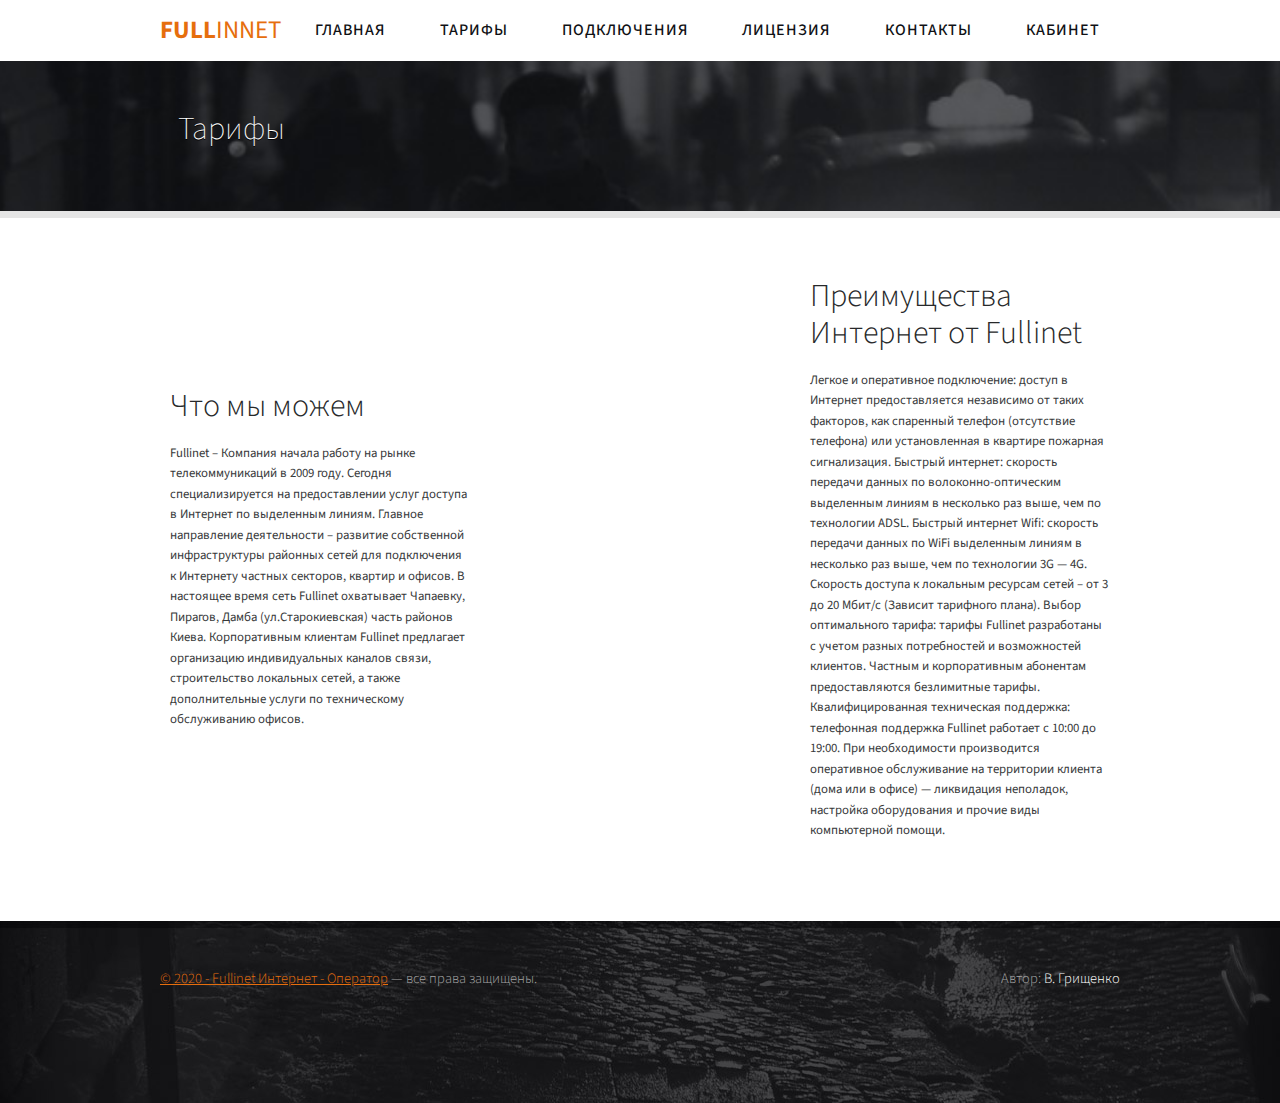
==== index.html @ 1b4bf395 "first commit" ====
<!DOCTYPE html>

<html>

<head>
    <meta charset="utf-8">
    <title>NINA Theme – Free HTML theme</title>

    <link rel="stylesheet" href="reset.css" type="text/css">
    <link rel="stylesheet" href="normalize.css" type="text/css">
    <link rel="stylesheet" href="style.css" type="text/css">

    <link href='http://fonts.googleapis.com/css?family=Source+Sans+Pro:200,400,600,700&subset=latin,latin-ext'
        rel='stylesheet' type='text/css'>

</head>

<body>

    <!-- *********  Header  ********** -->

    <header class="header">
        <div class="container">
            <div id="header_in">
            <nav class="menu">
                <ul class="menu__box">
                    <li class="menu__item--home"><a class="menu__item--home" href="index.html"><b>FULL</b>INNET</a></li>
                    <li class="menu__item"><a href="index.html">Главная</a></li>
                    <li class="menu__item"><a href="tariffs.html">Тарифы</a></li>
                    <li class="menu__item"><a href="connect.html">Подключения</a></li>
                    <li class="menu__item"><a href="blog.html">Лицензия</a></li>
                    <li class="menu__item"><a href="contact.html">Контакты</a></li>
                    <li class="menu__item"><a href="https://my.fullinet.com/cgi-bin/stat.pl">Кабинет</a></li>
                </ul>
            </nav>
        </div>
    </div>
    </header>



    <div id="main_part_inner">
        <div id="main_part_inner_in">
            <div class="container"><h2 class="main__title">Тарифы</h2></div>
        
        </div>
    </div>
    


    <!-- *********  Content  ********** -->

    <section class="content container">
        <div class="thirds">
            <h3 class="content__title content__title-1">Что мы можем</h3>
            <p class="content__subtitle content__subtitle-1" >Fullinet – Компания начала работу на рынке телекоммуникаций в 2009 году. Сегодня специализируется на предоставлении услуг доступа в Интернет по выделенным линиям. Главное направление деятельности – развитие собственной инфраструктуры районных сетей для подключения к Интернету частных секторов, квартир и офисов. В настоящее время сеть Fullinet охватывает Чапаевку, Пирагов, Дамба (ул.Старокиевская) часть районов Киева.

                Корпоративным  клиентам Fullinet предлагает организацию индивидуальных каналов связи, строительство локальных  сетей, а также дополнительные услуги по техническому обслуживанию офисов.</p>
        </div>

        <div class="thirds">
            <h3 class="content__title">Преимущества Интернет от Fullinet</h3>
            <p class="content__subtitle">Легкое и оперативное подключение: доступ в Интернет предоставляется независимо от таких факторов, как спаренный телефон (отсутствие телефона) или установленная в квартире пожарная сигнализация. Быстрый интернет: скорость передачи данных по волоконно-оптическим выделенным линиям в несколько раз выше, чем по технологии ADSL. Быстрый интернет Wifi: скорость передачи данных по WiFi выделенным линиям в несколько раз выше, чем по технологии 3G — 4G. Скорость доступа к локальным ресурсам сетей – от 3 до 20 Мбит/с (Зависит тарифного плана).

                Выбор оптимального тарифа: тарифы Fullinet разработаны с учетом разных потребностей и возможностей клиентов. Частным и корпоративным абонентам предоставляются  безлимитные тарифы.
                
                Квалифицированная техническая поддержка: телефонная поддержка Fullinet работает c 10:00 до 19:00. При необходимости производится оперативное обслуживание на территории клиента (дома или в офисе) — ликвидация неполадок, настройка оборудования и прочие виды компьютерной помощи.</p>
        </div>
    </section>



    <!-- *********  Footer  ********** -->

    <hr class="cleanit">

    <footer class="footer container">
        <div class="footer_in">
            <p class="footer__title"><a href="https://www.facebook.com/Fullinet-1409833259236644">© 2020 - Fullinet
                    Интернет - Оператор</a> &mdash; все права защищены.</p>
            <span class="footer__subtitle">Автор: <a href="https://www.facebook.com/VitaliiGrishchenko">В. Грищенко</a></span>
        </div>
    </footer>

</body>

</html>
---- style.css ----
body {
  font-family: "Source Sans Pro", sans-serif;
}

@font-face {
  font-family: "linecons";
  src: url("fonts/linecons.eot");
  src: url("fonts/linecons.eot?#iefix") format("eot"),
    url("fonts/linecons.woff") format("woff"),
    url("fonts/linecons.ttf") format("truetype"),
    url("fonts/linecons.svg#linecons") format("svg");
  font-weight: normal;
  font-style: normal;
}

h3 {
  font-size: 180%;
  font-weight: 300;
  margin: 46px 0 30px 10px;
}

h4 {
  font-size: 120%;
  font-weight: 400;
  color: #fff;
}

a {
  color: #e66e0d;
}

p a {
  -webkit-transition: all 0.3s ease-in-out;
  -moz-transition: all 0.3s ease-in-out;
  -o-transition: all 0.3s ease-in-out;
  -ms-transition: all 0.3s ease-in-out;
  transition: all 0.3s ease-in-out;
}

a:hover {
  color: #000;
}

hr.cleanit {
  visibility: hidden;
  clear: both;
  margin-bottom: 20px;
}

div.cara {
  clear: both;
  width: 940px;
  height: 1px;
  background-color: #cccccc;
  margin-top: 40px;
  margin-left: 10px;
}
.container {
  width: 1024px;
  margin: 0 auto;
  padding: 0px;
}

/* ---------- Header ---------- */

.header {
    width: 100%;
    height: 45px;
    background-color: #fff;
    padding: 16px 0px 0px 0px;
}

#header_in {
  width: 960px;
  padding: 0px 10px 0 10px;
  height: 55px;
  margin: auto;
}

#header_in h1 {
  font-size: 15pt;
  letter-spacing: 1px;
  padding-top: 25px;
}

#header_in h1 a {
  text-decoration: none;
  color: #111;
  font-weight: 100;
}

#header_in h1 a b {
  font-weight: 600;
}

/* ----- Menu ----- */

.menu__item--home {
  text-decoration: none;
  list-style: none;
  font-size: 25px;
}

.menu__box {
  display: flex;
  justify-content: space-between;
  align-items: center;
  padding: 0;
}

.menu__item {
  display: inline;
}

.menu__item a {
  text-decoration: none;
  color: #101115;
  text-transform: uppercase;
  font-weight: 500;
  letter-spacing: 1px;
  background-color: #fff;
  padding: 20px;
}

.menu__item a:hover {
  background-color: #f3f3f3;
}

/* --- */

/* ---------- Main part (slider) ---------- */

.thirds {
  width: 300px;
  margin: 0 10px 0 10px;
}

.content__title {
  margin-top: 0;
  margin-left: 0;
  font-size: 200%;
  font-weight: 300;
  color: #27292a;
  margin-bottom: 18px;
}

.content__title-1 {
  margin-top: 110px;
}
.content__subtitle {
  font-size: 80%;
  color: #37393a;
  line-height: 160%;
}

#main_part,
#main_part_inner {
  width: 100%;
  height: 465px;
  background: url("img/main_img_1.jpg") scroll no-repeat center;
  background-color: #000;
  border-bottom: 7px solid #e5e5e5;
  margin: 0px 0px 20px;
  background-attachment: fixed;
  background-position: center;
  background-repeat: no-repeat;
  background-size: cover;
}

#main_part_in,
#main_part_inner_in {
  margin: 0 auto;
}

#main_part_in h2,
.main__title {
  padding-top: 120px;
  padding-bottom: 14px;
  font-size: 200%;
  font-weight: 200;
  text-align: center;
  color: #fff;
  text-shadow: 0px 1px #000;
  
}

.main__subtitle {
  color: rgb(206, 206, 206);
  font-size: 20px;
  margin: 0px 0px 10px;
}

#main_part_in p {
  font-size: 150%;
  font-weight: 300;
  color: #bcbcbc;
  text-align: center;
  text-shadow: 0px 1px #000;
}

#main_part .button_main {
  margin-top: 60px;
}

/* ---------- Main part, inner pages (headline) ---------- */
/* -- Some of the css already included in the previous "Main part" for homepage -- */

#main_part_inner {
  width: 100%;
  height: 150px;
  background: url("img/main_img_1.jpg") scroll no-repeat top center;
  background-attachment: fixed;
  background-position: center;
  background-repeat: no-repeat;
  background-size: cover;
}

#main_part_inner_in h2 {
    padding: 50px;
  text-align: left;
}

#main_part_inner .button_main {
  position: absolute;
  top: 46px;
  right: 15px;
}

/* ---------- Content ---------- */

.content {
  width: 960px;
  margin: auto;
  padding-top: 40px;
  display: flex;
  justify-content: space-between;
}

.content_inner {
  margin: auto;
  padding-top: 0;
  display: flex;
  flex-direction: column;
  justify-content: center;
  flex-wrap: wrap;
}

.table__title {
  font-weight: 600;
  display: inline-block;
  margin: 0 auto;
  padding: 20px;
  color: hsl(80, 90%, 49%);
  background-color: #77797a;
  border-radius: 10px;
}
.table__title:hover,
.table__title:focus {
  background-color: #000000;
  color: hsl(41, 100%, 90%);
}

ol {
  line-height: 1.6em;
}

.ico_paperplane:before,
.ico_iphone:before,
.ico_food:before,
.ico_message:before,
.ico_mapmark:before,
.ico_shop:before {
  font-family: linecons;
  font-weight: 100;
  font-style: normal;
  font-size: 310%;
  position: absolute;
  top: 14px;
  left: 17px;
  -webkit-font-smoothing: antialiased;
}

.ico_paperplane:before {
  content: "\e01e";
}

.ico_iphone:before {
  content: "\e017";
  left: 20px;
}

.ico_food:before {
  content: "\e026";
  left: 19px;
  top: 13px;
}

.ico_message:before {
  content: "\e019";
  left: 21px;
}

.ico_mapmark:before {
  content: "\e012";
  left: 21px;
}

.ico_shop:before {
  content: "\e02a";
  left: 22px;
}

.textit {
  font-size: 115%;
  font-weight: 400;
  line-height: 150%;
  width: 940px;
  margin: 10px 0 0 10px;
}

.title__connect {
  line-height: 160%;
  font-size: 160%;
  font-weight: 400;
  margin: 30px 0 30px 10px;
}

/* ------------------------------------------------------- Contact ---------- */
.form__elements {
  display: flex;
  flex-direction: column;
  flex-wrap: wrap;
}

.form {
  display: flex;
  flex-wrap: wrap;
  justify-content: center;
  padding: 0px 0px 40px 0px;
  position: relative;
}

form.form {
  margin-left: 10px;
}

.form__input {
  padding: 15px 22px;
  height: 20px;
  width: 230px;
  border: 1px solid #bbbbbb;
  margin: 0px 18px 20px 0px;
  font-size: 75%;
  color: #010f5f;
  font-weight: 300;
  letter-spacing: 1px;
}

.form__textarea {
  width: 666px;
  height: 226px;
  resize: none;
  padding: 20px;
  font-size: 90%;
  border: 1px solid #bbbbbb;
  font-size: 20px;
}

.form__textarea::placeholder {
  padding: 100px;
  font-size: 20px;
}

.form__input-name:focus:valid,
.form__input-phone:focus:valid {
  background-color: #9ae4a0;
}

.form__input-name:focus:invalid,
.form__input-phone:focus:invalid {
  background-color: #f0a8a6;
}

.button_submit {
  cursor: pointer;
  background-color: #e66e0d;
  width: 200px;
  height: 70px;
  color: #fff;
  font-size: 10pt;
  font-weight: 400;
  letter-spacing: 1px;
  border: 5px solid #fff;
  -webkit-background-clip: padding-box;
  background-clip: padding-box;
  box-shadow: 0px 0px 0px 1px #dbdbdb;
  text-shadow: 0px 1px #d72d05;
  position: absolute;
  bottom: -23px;
}

.contact__info {
  margin-right: 40px;
  position: relative;
}

.contact {
  display: flex;
  justify-content: center;
}

.contact__info .ico_mapmark:before,
.contact__info .ico_message:before,
.contact__info .ico_iphone:before {
  font-size: 140%;
  top: 0;
  left: 10px;
}

.contact__info b {
  font-size: 110%;
  font-weight: 300;
  padding-left: 45px;
}

.map {
  display: flex;
  width: 940px;
  margin: 30px 0 0 10px;
}

.phone {
  margin: 0px 0px 0px 35px;
  text-decoration: none;
  font-size: 20px;
}

.red__text {
  color: #a70d00;
  font-size: 20px;
}

/* -------------------------------------- Footer ---------- */

.footer {
  width: 100%;
  height: 182px;
  background: url("img/bg_footer.jpg") scroll no-repeat center;
  background-color: #000;
  color: #a5a5a5;
  font-weight: 300;
  font-size: 90%;
  margin-top: 80px;
}

.footer_in {
  width: 960px;
  margin: auto;
  position: relative;
  padding-top: 50px;
  display: flex;
  justify-content: space-between;
}

.footer__info {
  width: 960px;
  color: rgb(206, 206, 206);
  font-size: 20px;
  margin: 0 auto;
  padding: 20px 0px 0px 0px;
  text-align: center;
}

.footer__subtitle a {
  color: #fff;
  text-decoration: none;
}

.footer__subtitle a:hover,
.footer__title a:hover {
  color: #fff;
  text-decoration: underline;
}

/*  ----------------------------Style for tanbles ----------------------- */
.simple-little-table {
  font-family: Arial, Helvetica, sans-serif;
  color: #666;
  font-size: 12px;
  text-shadow: 1px 1px 0px #fff;
  background: #eaebec;
  margin: 20px;
  border: #ccc 1px solid;
  border-collapse: separate;

  -moz-border-radius: 3px;
  -webkit-border-radius: 3px;
  border-radius: 3px;

  -moz-box-shadow: 0 1px 2px #d1d1d1;
  -webkit-box-shadow: 0 1px 2px #d1d1d1;
  box-shadow: 0 1px 2px #d1d1d1;
}

.simple-little-table th {
  font-weight: bold;
  padding: 21px 25px 22px 25px;
  border-top: 1px solid #fafafa;
  border-bottom: 1px solid #e0e0e0;

  background: #ededed;
  background: -webkit-gradient(
    linear,
    left top,
    left bottom,
    from(#ededed),
    to(#ebebeb)
  );
  background: -moz-linear-gradient(top, #ededed, #ebebeb);
}

.simple-little-table th:first-child {
  text-align: left;
  padding-left: 20px;
}

.simple-little-table tr:first-child th:first-child {
  -moz-border-radius-topleft: 3px;
  -webkit-border-top-left-radius: 3px;
  border-top-left-radius: 3px;
}

.simple-little-table tr:first-child th:last-child {
  -moz-border-radius-topright: 3px;
  -webkit-border-top-right-radius: 3px;
  border-top-right-radius: 3px;
}

.simple-little-table tr {
  text-align: center;
  padding-left: 20px;
}

.simple-little-table tr td:first-child {
  text-align: left;
  padding-left: 20px;
  border-left: 0;
}

.simple-little-table tr td {
  padding: 18px;
  border-top: 1px solid #ffffff;
  border-bottom: 1px solid #e0e0e0;
  border-left: 1px solid #e0e0e0;

  background: #fafafa;
  background: -webkit-gradient(
    linear,
    left top,
    left bottom,
    from(#fbfbfb),
    to(#fafafa)
  );
  background: -moz-linear-gradient(top, #fbfbfb, #fafafa);
}

.simple-little-table tr:nth-child(even) td {
  background: #f6f6f6;
  background: -webkit-gradient(
    linear,
    left top,
    left bottom,
    from(#f8f8f8),
    to(#f6f6f6)
  );
  background: -moz-linear-gradient(top, #f8f8f8, #f6f6f6);
}

.simple-little-table tr:last-child td {
  border-bottom: 0;
}

.simple-little-table tr:last-child td:first-child {
  -moz-border-radius-bottomleft: 3px;
  -webkit-border-bottom-left-radius: 3px;
  border-bottom-left-radius: 3px;
}

.simple-little-table tr:last-child td:last-child {
  -moz-border-radius-bottomright: 3px;
  -webkit-border-bottom-right-radius: 3px;
  border-bottom-right-radius: 3px;
}

.simple-little-table tr:hover td {
  background: #f2f2f2;
  background: -webkit-gradient(
    linear,
    left top,
    left bottom,
    from(#f2f2f2),
    to(#f0f0f0)
  );
  background: -moz-linear-gradient(top, #f2f2f2, #f0f0f0);
}

.simple-little-table a:link {
  color: #666;
  font-weight: bold;
  text-decoration: none;
}

.simple-little-table a:visited {
  color: #999999;
  font-weight: bold;
  text-decoration: none;
}

.simple-little-table a:active,
.simple-little-table a:hover {
  color: #bd5a35;
  text-decoration: underline;
}
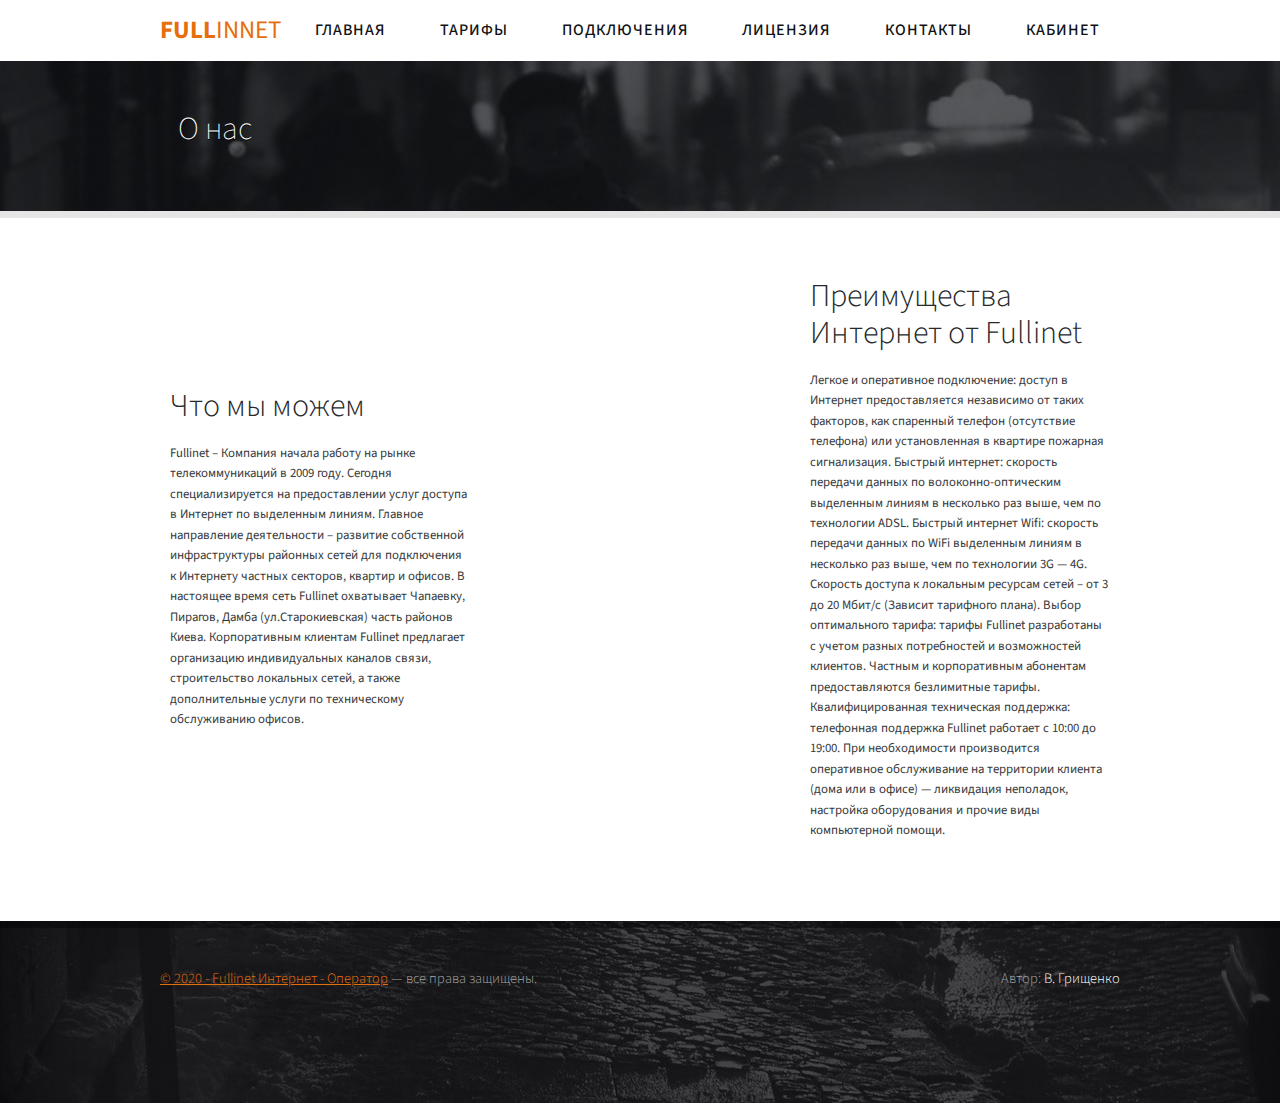
==== commit be5d87aa: "fir commit" ====
--- a/index.html
+++ b/index.html
@@ -4,7 +4,7 @@
 
 <head>
     <meta charset="utf-8">
-    <title>NINA Theme – Free HTML theme</title>
+    <title>fullinet</title>
 
     <link rel="stylesheet" href="reset.css" type="text/css">
     <link rel="stylesheet" href="normalize.css" type="text/css">
@@ -41,7 +41,7 @@
 
     <div id="main_part_inner">
         <div id="main_part_inner_in">
-            <div class="container"><h2 class="main__title">Тарифы</h2></div>
+            <div class="container"><h2 class="main__title">О нас</h2></div>
         
         </div>
     </div>
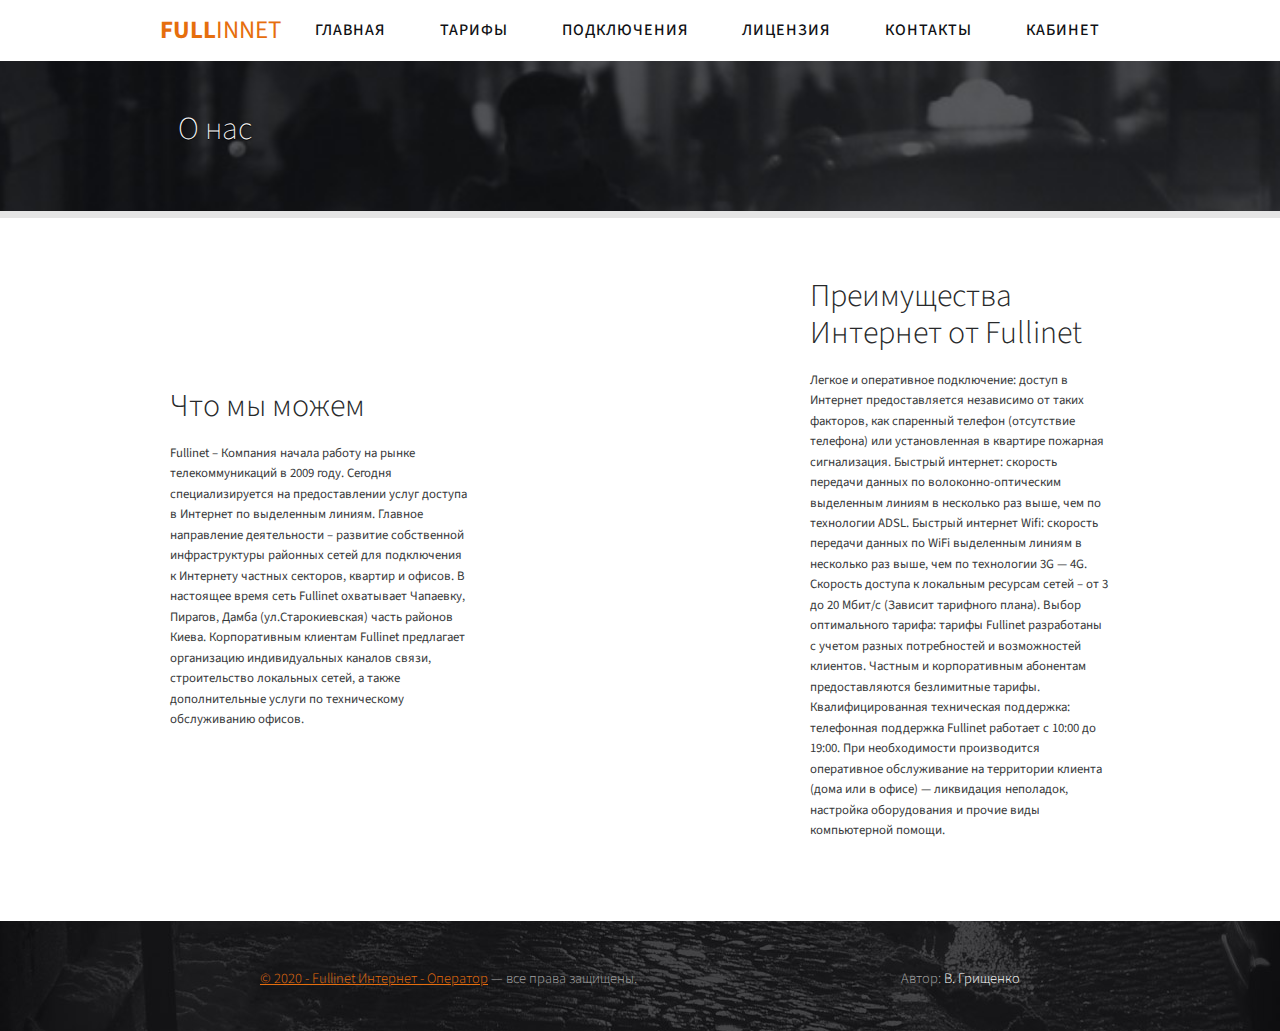
==== commit cc7bc908: "commit" ====
--- a/index.html
+++ b/index.html
@@ -74,8 +74,8 @@
 
     <hr class="cleanit">
 
-    <footer class="footer container">
-        <div class="footer_in">
+    <footer class="footer">
+        <div class="footer_in container">
             <p class="footer__title"><a href="https://www.facebook.com/Fullinet-1409833259236644">© 2020 - Fullinet
                     Интернет - Оператор</a> &mdash; все права защищены.</p>
             <span class="footer__subtitle">Автор: <a href="https://www.facebook.com/VitaliiGrishchenko">В. Грищенко</a></span>
--- a/style.css
+++ b/style.css
@@ -1,3 +1,5 @@
+
+
 body {
   font-family: "Source Sans Pro", sans-serif;
 }
@@ -31,9 +33,7 @@
 
 p a {
   -webkit-transition: all 0.3s ease-in-out;
-  -moz-transition: all 0.3s ease-in-out;
   -o-transition: all 0.3s ease-in-out;
-  -ms-transition: all 0.3s ease-in-out;
   transition: all 0.3s ease-in-out;
 }
 
@@ -102,9 +102,15 @@
 }
 
 .menu__box {
-  display: flex;
-  justify-content: space-between;
-  align-items: center;
+  display: -webkit-box;
+  display: -ms-flexbox;
+  display: flex;
+  -webkit-box-pack: justify;
+      -ms-flex-pack: justify;
+          justify-content: space-between;
+  -webkit-box-align: center;
+      -ms-flex-align: center;
+          align-items: center;
   padding: 0;
 }
 
@@ -122,8 +128,12 @@
   padding: 20px;
 }
 
-.menu__item a:hover {
+.menu__item a:hover, .menu__item a:focus {
   background-color: #f3f3f3;
+  color: #9c7996;
+  -webkit-transition: 250ms ease-in-out;
+  -o-transition: 250ms ease-in-out;
+  transition: 250ms ease-in-out;
 }
 
 /* --- */
@@ -232,17 +242,29 @@
   width: 960px;
   margin: auto;
   padding-top: 40px;
-  display: flex;
-  justify-content: space-between;
+  display: -webkit-box;
+  display: -ms-flexbox;
+  display: flex;
+  -webkit-box-pack: justify;
+      -ms-flex-pack: justify;
+          justify-content: space-between;
 }
 
 .content_inner {
   margin: auto;
   padding-top: 0;
-  display: flex;
-  flex-direction: column;
-  justify-content: center;
-  flex-wrap: wrap;
+  display: -webkit-box;
+  display: -ms-flexbox;
+  display: flex;
+  -webkit-box-orient: vertical;
+  -webkit-box-direction: normal;
+      -ms-flex-direction: column;
+          flex-direction: column;
+  -webkit-box-pack: center;
+      -ms-flex-pack: center;
+          justify-content: center;
+  -ms-flex-wrap: wrap;
+      flex-wrap: wrap;
 }
 
 .table__title {
@@ -254,10 +276,16 @@
   background-color: #77797a;
   border-radius: 10px;
 }
+.table__title:focus{
+color: #000;
+}
 .table__title:hover,
 .table__title:focus {
   background-color: #000000;
   color: hsl(41, 100%, 90%);
+  -webkit-transition: background-color 250ms ease-in-out;
+  -o-transition: background-color 250ms ease-in-out;
+  transition: background-color 250ms ease-in-out;
 }
 
 ol {
@@ -327,15 +355,26 @@
 
 /* ------------------------------------------------------- Contact ---------- */
 .form__elements {
-  display: flex;
-  flex-direction: column;
-  flex-wrap: wrap;
+  display: -webkit-box;
+  display: -ms-flexbox;
+  display: flex;
+  -webkit-box-orient: vertical;
+  -webkit-box-direction: normal;
+      -ms-flex-direction: column;
+          flex-direction: column;
+  -ms-flex-wrap: wrap;
+      flex-wrap: wrap;
 }
 
 .form {
-  display: flex;
-  flex-wrap: wrap;
-  justify-content: center;
+  display: -webkit-box;
+  display: -ms-flexbox;
+  display: flex;
+  -ms-flex-wrap: wrap;
+      flex-wrap: wrap;
+  -webkit-box-pack: center;
+      -ms-flex-pack: center;
+          justify-content: center;
   padding: 0px 0px 40px 0px;
   position: relative;
 }
@@ -363,6 +402,26 @@
   padding: 20px;
   font-size: 90%;
   border: 1px solid #bbbbbb;
+  font-size: 20px;
+}
+
+.form__textarea::-webkit-input-placeholder {
+  padding: 100px;
+  font-size: 20px;
+}
+
+.form__textarea::-moz-placeholder {
+  padding: 100px;
+  font-size: 20px;
+}
+
+.form__textarea:-ms-input-placeholder {
+  padding: 100px;
+  font-size: 20px;
+}
+
+.form__textarea::-ms-input-placeholder {
+  padding: 100px;
   font-size: 20px;
 }
 
@@ -393,7 +452,8 @@
   border: 5px solid #fff;
   -webkit-background-clip: padding-box;
   background-clip: padding-box;
-  box-shadow: 0px 0px 0px 1px #dbdbdb;
+  -webkit-box-shadow: 0px 0px 0px 1px #dbdbdb;
+          box-shadow: 0px 0px 0px 1px #dbdbdb;
   text-shadow: 0px 1px #d72d05;
   position: absolute;
   bottom: -23px;
@@ -405,8 +465,12 @@
 }
 
 .contact {
-  display: flex;
-  justify-content: center;
+  display: -webkit-box;
+  display: -ms-flexbox;
+  display: flex;
+  -webkit-box-pack: center;
+      -ms-flex-pack: center;
+          justify-content: center;
 }
 
 .contact__info .ico_mapmark:before,
@@ -424,6 +488,8 @@
 }
 
 .map {
+  display: -webkit-box;
+  display: -ms-flexbox;
   display: flex;
   width: 940px;
   margin: 30px 0 0 10px;
@@ -444,7 +510,7 @@
 
 .footer {
   width: 100%;
-  height: 182px;
+  height: 110px;
   background: url("img/bg_footer.jpg") scroll no-repeat center;
   background-color: #000;
   color: #a5a5a5;
@@ -452,14 +518,20 @@
   font-size: 90%;
   margin-top: 80px;
 }
+.footer__connect{
+  padding: 10px!important;
+}
 
 .footer_in {
-  width: 960px;
   margin: auto;
   position: relative;
   padding-top: 50px;
-  display: flex;
-  justify-content: space-between;
+  display: -webkit-box;
+  display: -ms-flexbox;
+  display: flex;
+  -webkit-box-pack: justify;
+      -ms-flex-pack: justify;
+         justify-content: space-around;
 }
 
 .footer__info {
@@ -480,6 +552,9 @@
 .footer__title a:hover {
   color: #fff;
   text-decoration: underline;
+  -webkit-transition: 250ms ease-in-out;
+  -o-transition: 250ms ease-in-out;
+  transition: 250ms ease-in-out;
 }
 
 /*  ----------------------------Style for tanbles ----------------------- */
@@ -492,12 +567,7 @@
   margin: 20px;
   border: #ccc 1px solid;
   border-collapse: separate;
-
-  -moz-border-radius: 3px;
-  -webkit-border-radius: 3px;
   border-radius: 3px;
-
-  -moz-box-shadow: 0 1px 2px #d1d1d1;
   -webkit-box-shadow: 0 1px 2px #d1d1d1;
   box-shadow: 0 1px 2px #d1d1d1;
 }
@@ -509,13 +579,6 @@
   border-bottom: 1px solid #e0e0e0;
 
   background: #ededed;
-  background: -webkit-gradient(
-    linear,
-    left top,
-    left bottom,
-    from(#ededed),
-    to(#ebebeb)
-  );
   background: -moz-linear-gradient(top, #ededed, #ebebeb);
 }
 
@@ -525,14 +588,10 @@
 }
 
 .simple-little-table tr:first-child th:first-child {
-  -moz-border-radius-topleft: 3px;
-  -webkit-border-top-left-radius: 3px;
   border-top-left-radius: 3px;
 }
 
 .simple-little-table tr:first-child th:last-child {
-  -moz-border-radius-topright: 3px;
-  -webkit-border-top-right-radius: 3px;
   border-top-right-radius: 3px;
 }
 
@@ -554,25 +613,11 @@
   border-left: 1px solid #e0e0e0;
 
   background: #fafafa;
-  background: -webkit-gradient(
-    linear,
-    left top,
-    left bottom,
-    from(#fbfbfb),
-    to(#fafafa)
-  );
   background: -moz-linear-gradient(top, #fbfbfb, #fafafa);
 }
 
 .simple-little-table tr:nth-child(even) td {
   background: #f6f6f6;
-  background: -webkit-gradient(
-    linear,
-    left top,
-    left bottom,
-    from(#f8f8f8),
-    to(#f6f6f6)
-  );
   background: -moz-linear-gradient(top, #f8f8f8, #f6f6f6);
 }
 
@@ -581,27 +626,19 @@
 }
 
 .simple-little-table tr:last-child td:first-child {
-  -moz-border-radius-bottomleft: 3px;
-  -webkit-border-bottom-left-radius: 3px;
   border-bottom-left-radius: 3px;
 }
 
 .simple-little-table tr:last-child td:last-child {
-  -moz-border-radius-bottomright: 3px;
-  -webkit-border-bottom-right-radius: 3px;
   border-bottom-right-radius: 3px;
 }
 
 .simple-little-table tr:hover td {
   background: #f2f2f2;
-  background: -webkit-gradient(
-    linear,
-    left top,
-    left bottom,
-    from(#f2f2f2),
-    to(#f0f0f0)
-  );
   background: -moz-linear-gradient(top, #f2f2f2, #f0f0f0);
+  -webkit-transition: 250ms ease-in-out;
+  -o-transition: 250ms ease-in-out;
+  transition: 250ms ease-in-out;
 }
 
 .simple-little-table a:link {
@@ -620,4 +657,7 @@
 .simple-little-table a:hover {
   color: #bd5a35;
   text-decoration: underline;
-}
+  -webkit-transition: 250ms ease-in-out;
+  -o-transition: 250ms ease-in-out;
+  transition: 250ms ease-in-out;
+}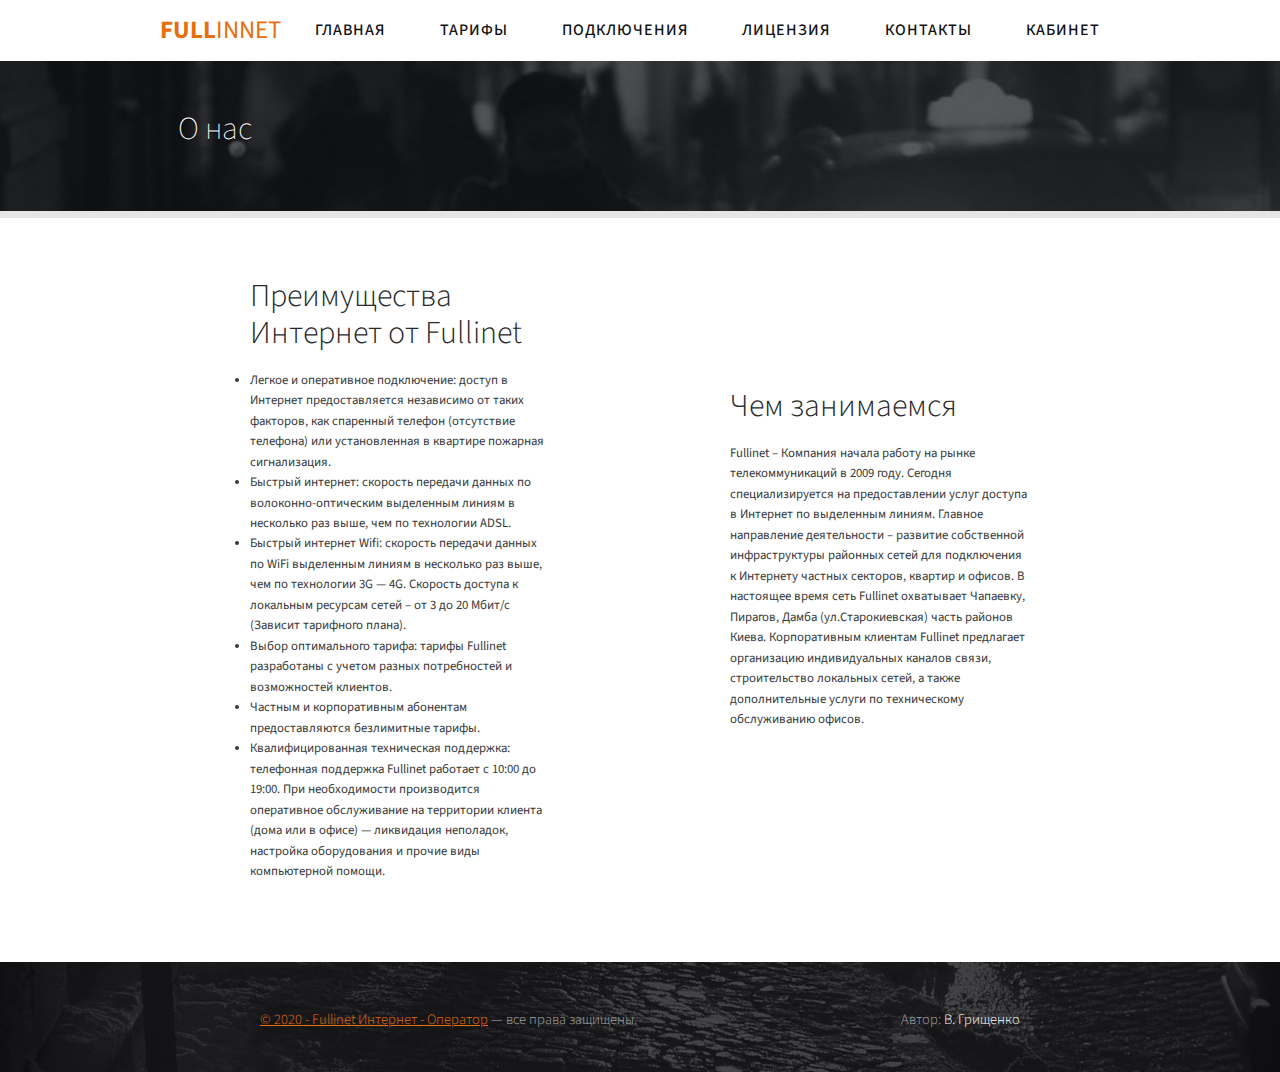
==== commit a7e10f22: "commit" ====
--- a/index.html
+++ b/index.html
@@ -22,49 +22,73 @@
     <header class="header">
         <div class="container">
             <div id="header_in">
-            <nav class="menu">
-                <ul class="menu__box">
-                    <li class="menu__item--home"><a class="menu__item--home" href="index.html"><b>FULL</b>INNET</a></li>
-                    <li class="menu__item"><a href="index.html">Главная</a></li>
-                    <li class="menu__item"><a href="tariffs.html">Тарифы</a></li>
-                    <li class="menu__item"><a href="connect.html">Подключения</a></li>
-                    <li class="menu__item"><a href="blog.html">Лицензия</a></li>
-                    <li class="menu__item"><a href="contact.html">Контакты</a></li>
-                    <li class="menu__item"><a href="https://my.fullinet.com/cgi-bin/stat.pl">Кабинет</a></li>
-                </ul>
-            </nav>
+                <nav class="menu">
+                    <ul class="menu__box">
+                        <li class="menu__item--home"><a class="menu__item--home" href="index.html"><b>FULL</b>INNET</a>
+                        </li>
+                        <li class="menu__item"><a href="index.html">Главная</a></li>
+                        <li class="menu__item"><a href="tariffs.html">Тарифы</a></li>
+                        <li class="menu__item"><a href="connect.html">Подключения</a></li>
+                        <li class="menu__item"><a href="blog.html">Лицензия</a></li>
+                        <li class="menu__item"><a href="contact.html">Контакты</a></li>
+                        <li class="menu__item"><a href="https://my.fullinet.com/cgi-bin/stat.pl">Кабинет</a></li>
+                    </ul>
+                </nav>
+            </div>
         </div>
-    </div>
     </header>
 
 
 
     <div id="main_part_inner">
         <div id="main_part_inner_in">
-            <div class="container"><h2 class="main__title">О нас</h2></div>
-        
+            <div class="container">
+                <h2 class="main__title">О нас</h2>
+            </div>
+
         </div>
     </div>
-    
+
 
 
     <!-- *********  Content  ********** -->
 
     <section class="content container">
         <div class="thirds">
-            <h3 class="content__title content__title-1">Что мы можем</h3>
-            <p class="content__subtitle content__subtitle-1" >Fullinet – Компания начала работу на рынке телекоммуникаций в 2009 году. Сегодня специализируется на предоставлении услуг доступа в Интернет по выделенным линиям. Главное направление деятельности – развитие собственной инфраструктуры районных сетей для подключения к Интернету частных секторов, квартир и офисов. В настоящее время сеть Fullinet охватывает Чапаевку, Пирагов, Дамба (ул.Старокиевская) часть районов Киева.
+            <h3 class="content__title">Преимущества Интернет от Fullinet</h3>
+            <ul class="content__subtitle">
+                <li>Легкое и оперативное подключение: доступ в Интернет предоставляется независимо от таких факторов,
+                    как спаренный телефон (отсутствие телефона) или установленная в квартире пожарная сигнализация.
+                </li>
+                <li> Быстрый интернет: скорость передачи данных по волоконно-оптическим выделенным линиям в несколько
+                    раз выше, чем по технологии ADSL.</li>
+                <li>Быстрый интернет Wifi: скорость передачи данных по WiFi выделенным линиям в несколько раз выше, чем
+                    по
+                    технологии 3G — 4G. Скорость доступа к локальным ресурсам сетей – от 3 до 20 Мбит/с (Зависит
+                    тарифного
+                    плана).</li>
+                    <li>Выбор оптимального тарифа: тарифы Fullinet разработаны с учетом разных потребностей и возможностей клиентов.</li>
+                    <li>Частным и корпоративным абонентам предоставляются безлимитные тарифы.</li>
+                    <li>  Квалифицированная техническая поддержка: телефонная поддержка Fullinet работает c 10:00 до 19:00. При
+                        необходимости производится оперативное обслуживание на территории клиента (дома или в офисе) — ликвидация
+                        неполадок, настройка оборудования и прочие виды компьютерной помощи.</li>
+            </ul>
 
-                Корпоративным  клиентам Fullinet предлагает организацию индивидуальных каналов связи, строительство локальных  сетей, а также дополнительные услуги по техническому обслуживанию офисов.</p>
+
         </div>
 
         <div class="thirds">
-            <h3 class="content__title">Преимущества Интернет от Fullinet</h3>
-            <p class="content__subtitle">Легкое и оперативное подключение: доступ в Интернет предоставляется независимо от таких факторов, как спаренный телефон (отсутствие телефона) или установленная в квартире пожарная сигнализация. Быстрый интернет: скорость передачи данных по волоконно-оптическим выделенным линиям в несколько раз выше, чем по технологии ADSL. Быстрый интернет Wifi: скорость передачи данных по WiFi выделенным линиям в несколько раз выше, чем по технологии 3G — 4G. Скорость доступа к локальным ресурсам сетей – от 3 до 20 Мбит/с (Зависит тарифного плана).
+            <h3 class="content__title content__title-1">Чем занимаемся</h3>
 
-                Выбор оптимального тарифа: тарифы Fullinet разработаны с учетом разных потребностей и возможностей клиентов. Частным и корпоративным абонентам предоставляются  безлимитные тарифы.
-                
-                Квалифицированная техническая поддержка: телефонная поддержка Fullinet работает c 10:00 до 19:00. При необходимости производится оперативное обслуживание на территории клиента (дома или в офисе) — ликвидация неполадок, настройка оборудования и прочие виды компьютерной помощи.</p>
+            <p class="content__subtitle content__subtitle-1">Fullinet – Компания начала работу на рынке телекоммуникаций
+                в 2009 году. Сегодня специализируется на предоставлении услуг доступа в Интернет по выделенным линиям.
+                Главное направление деятельности – развитие собственной инфраструктуры районных сетей для подключения к
+                Интернету частных секторов, квартир и офисов. В настоящее время сеть Fullinet охватывает Чапаевку,
+                Пирагов, Дамба (ул.Старокиевская) часть районов Киева.
+
+                Корпоративным клиентам Fullinet предлагает организацию индивидуальных каналов связи, строительство
+                локальных сетей, а также дополнительные услуги по техническому обслуживанию офисов.</p>
+
         </div>
     </section>
 
@@ -78,7 +102,8 @@
         <div class="footer_in container">
             <p class="footer__title"><a href="https://www.facebook.com/Fullinet-1409833259236644">© 2020 - Fullinet
                     Интернет - Оператор</a> &mdash; все права защищены.</p>
-            <span class="footer__subtitle">Автор: <a href="https://www.facebook.com/VitaliiGrishchenko">В. Грищенко</a></span>
+            <span class="footer__subtitle">Автор: <a href="https://www.facebook.com/VitaliiGrishchenko">В.
+                    Грищенко</a></span>
         </div>
     </footer>
 
--- a/style.css
+++ b/style.css
@@ -247,7 +247,7 @@
   display: flex;
   -webkit-box-pack: justify;
       -ms-flex-pack: justify;
-          justify-content: space-between;
+      justify-content: space-around;
 }
 
 .content_inner {
@@ -354,6 +354,16 @@
 }
 
 /* ------------------------------------------------------- Contact ---------- */
+.contact__icon{
+    position: absolute;
+    display: inline-block;
+    width: 24px;
+    height: 24px;
+    top: 0px;
+    left: 0px;
+    fill: #011a15;
+  
+}
 .form__elements {
   display: -webkit-box;
   display: -ms-flexbox;
